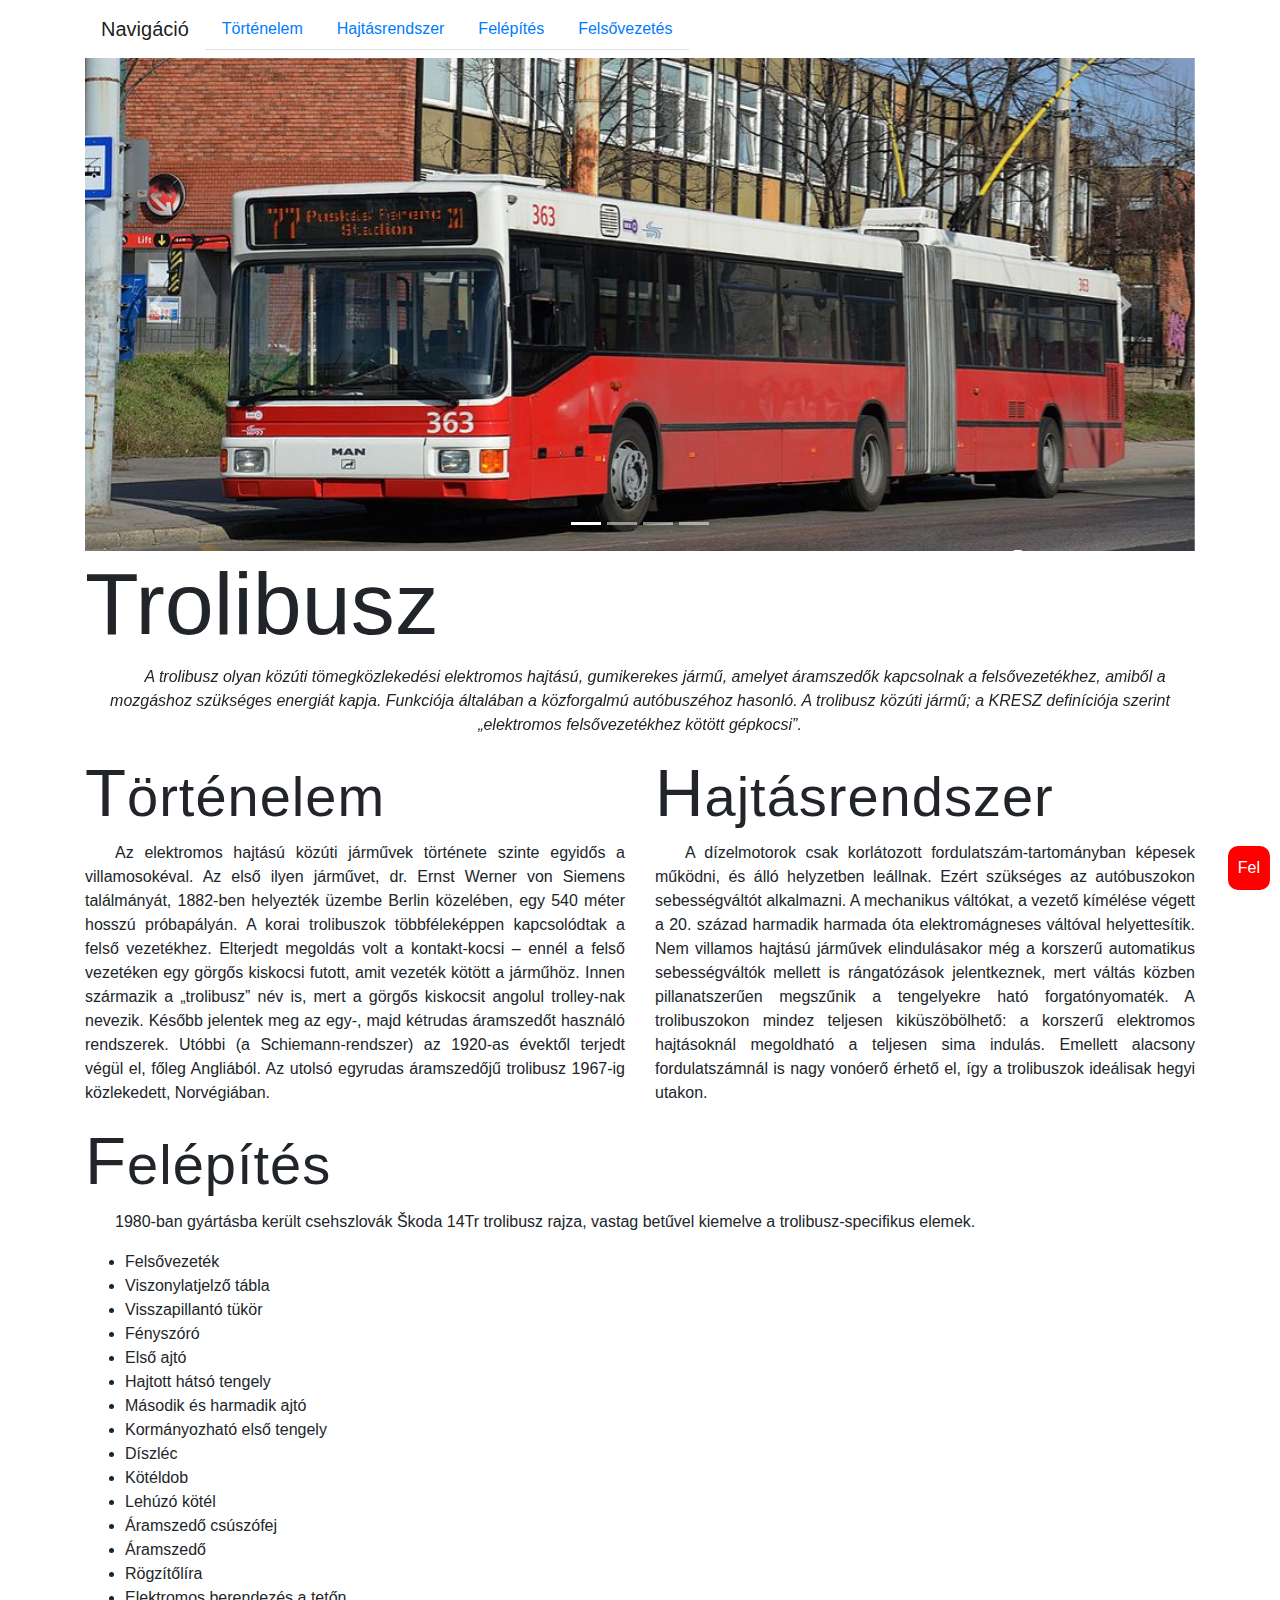
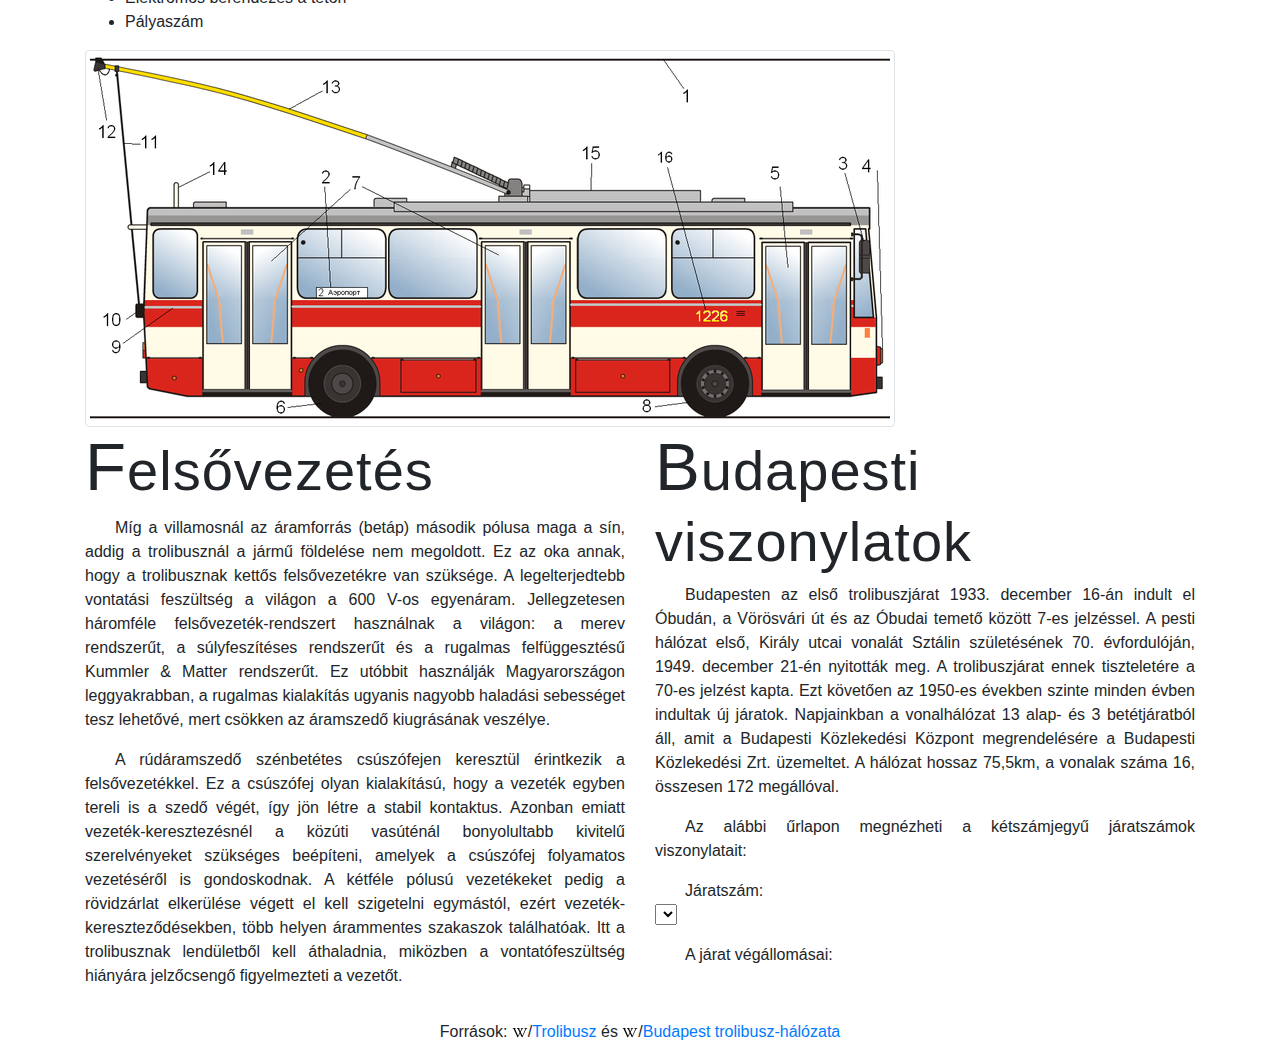
==== 2025-04-01_Trolibusz/index.html @ c4b38b80 "2." ====
<!DOCTYPE html>
<html lang="hu">

<head>
  <meta charset="UTF-8">
  <link rel="stylesheet" href="troli.css">
<script src="troli.js"></script>
  <meta name="trolibuszok" content="width=device-width, initial-scale=1">
  <link rel="stylesheet" href="css/bootstrap.min.css">
  <script src="js/jquery.min.js"></script>
  <script src="js/popper.min.js"></script>
  <script src="js/bootstrap.min.js"></script>
  <style>
  /* Make the image fully responsive */
  .carousel-inner img {
      width: 100%;
      height: 100%;
  }
  </style>
</head>

<body>

<div class="container">
<nav class="navbar navbar-expand-lg navbar-light bg-red">
  <a class="navbar-brand" href="#">Navigáció </a>
  <button class="navbar-toggler" type="button" data-toggle="collapse" data-target="#navbarNav" aria-controls="navbarNav" aria-expanded="false" aria-label="Toggle navigation">
    <span class="navbar-toggler-icon"></span>
  </button>
  <div class="collapse navbar-collapse" id="navbarNav">
    <ul class="nav nav-tabs bg-red">
      <li class="nav-item active">
        <a class="nav-link" href="#tortenelem">Történelem <span class="sr-only">(current)</span></a>
      </li>
      <li class="nav-item">
        <a class="nav-link" href="#hajtasrendszer">Hajtásrendszer</a>
      </li>
      <li class="nav-item">
        <a class="nav-link" href="#felepites">Felépítés</a>
      </li>
      <li class="nav-item">
        <a class="nav-link" href="#felsovezetes">Felsővezetés</a>
      </li>     
    </ul>
  </div>
</nav>
</div>

<div id="slider" class="container carousel slide" data-ride="carousel">
  <!-- Indicators -->
  <ul class="carousel-indicators">
    <li data-target="#slider" data-slide-to="0" class="active"></li>
    <li data-target="#slider" data-slide-to="1"></li>
    <li data-target="#slider" data-slide-to="2"></li>
    <li data-target="#slider" data-slide-to="3"></li>
  </ul>  
  <!-- The slideshow -->
  <div class="carousel-inner">
    <div class="carousel-item active">
      <img src="01.jpg" alt="MAN NGE152" title="MAN NGE152">
    </div>
    <div class="carousel-item">
      <img src="02.jpg" alt="Ikarus 411T" title="Ikarus 411T">
    </div>
    <div class="carousel-item">
      <img src="03.jpg" alt="Solaris Trollino 18 III" title="Solaris Trollino 18 III">
    </div>
    <div class="carousel-item">
      <img src="04.jpg" alt="Ikarus 280T" title="Ikarus 280T">
    </div>
  </div>  
  <!-- Left and right controls -->
  <a class="carousel-control-prev" href="#slider" data-slide="prev">
    <span class="carousel-control-prev-icon"></span>
  </a>
  <a class="carousel-control-next" href="#slider" data-slide="next">
    <span class="carousel-control-next-icon"></span>
  </a>
</div>

  
<div class="container">
  <div class="row">
    <div class="col-lg-12">
	  <h1 class="display-2">Trolibusz</h1>
      <p id="def">A trolibusz olyan közúti tömegközlekedési elektromos hajtású, gumikerekes jármű, amelyet áramszedők kapcsolnak a felsővezetékhez, amiből a mozgáshoz szükséges energiát kapja. Funkciója általában a közforgalmú autóbuszéhoz hasonló. A trolibusz közúti jármű; a KRESZ definíciója szerint „elektromos felsővezetékhez kötött gépkocsi”.</p>     
    </div>
  </div>
  <div class="row">
    <div class="col-lg-6" id="tortenelem">
      <h2 class="display-4">Történelem</h2>
      <p>Az elektromos hajtású közúti járművek története szinte egyidős a villamosokéval. Az első ilyen járművet, dr. Ernst Werner von Siemens találmányát, 1882-ben helyezték üzembe Berlin közelében, egy 540 méter hosszú próbapályán. A korai trolibuszok többféleképpen kapcsolódtak a felső vezetékhez. Elterjedt megoldás volt a kontakt-kocsi – ennél a felső vezetéken egy görgős kiskocsi futott, amit vezeték kötött a járműhöz. Innen származik a „trolibusz” név is, mert a görgős kiskocsit angolul trolley-nak nevezik. Később jelentek meg az egy-, majd kétrudas áramszedőt használó rendszerek. Utóbbi (a Schiemann-rendszer) az 1920-as évektől terjedt végül el, főleg Angliából. Az utolsó egyrudas áramszedőjű trolibusz 1967-ig közlekedett, Norvégiában.</p>
    </div>
    <div class="col-lg-6" id="hajtasrendszer">
      <h2 class="display-4">Hajtásrendszer</h2>
      <p>A dízelmotorok csak korlátozott fordulatszám-tartományban képesek működni, és álló helyzetben leállnak. Ezért szükséges az autóbuszokon sebességváltót alkalmazni. A mechanikus váltókat, a vezető kímélése végett a 20. század harmadik harmada óta elektromágneses váltóval helyettesítik. Nem villamos hajtású járművek elindulásakor még a korszerű automatikus sebességváltók mellett is rángatózások jelentkeznek, mert váltás közben pillanatszerűen megszűnik a tengelyekre ható forgatónyomaték. A trolibuszokon mindez teljesen kiküszöbölhető: a korszerű elektromos hajtásoknál megoldható a teljesen sima indulás. Emellett alacsony fordulatszámnál is nagy vonóerő érhető el, így a trolibuszok ideálisak hegyi utakon.</p>
    </div>
   </div>
   <div class="row">
    <div class="col-lg-12" id="felepites">
      <h2 class="display-4">Felépítés</h2> 
      <p>1980-ban gyártásba került csehszlovák Škoda 14Tr trolibusz rajza, vastag betűvel kiemelve a trolibusz-specifikus elemek.</p>
      <ul>
        <li>Felsővezeték</li>
        <li>Viszonylatjelző tábla</li>
        <li>Visszapillantó tükör</li>
        <li>Fényszóró</li>
        <li>Első ajtó</li>
        <li>Hajtott hátsó tengely</li>
        <li>Második és harmadik ajtó</li>
        <li>Kormányozható első tengely</li>
        <li>Díszléc</li>
        <li>Kötéldob</li>
        <li>Lehúzó kötél</li>
        <li>Áramszedő csúszófej</li>
        <li>Áramszedő</li>
        <li>Rögzítőlíra</li>
        <li>Elektromos berendezés a tetőn</li>
        <li>Pályaszám</li>
      </ul>
      <img src="jarmu.png" class="img-thumbnail" alt="Trolibusz felépítése" title="Trolibusz felépítése"/>      
     </div>
    </div>
    <div class="row">
    <div class="col-lg-6" id="felsovezetes">
      <h2 class="display-4">Felsővezetés</h2>        
      <p>Míg a villamosnál az áramforrás (betáp) második pólusa maga a sín, addig a trolibusznál a jármű földelése nem megoldott. Ez az oka annak, hogy a trolibusznak kettős felsővezetékre van szüksége. A legelterjedtebb vontatási feszültség a világon a 600 V-os egyenáram. Jellegzetesen háromféle felsővezeték-rendszert használnak a világon: a merev rendszerűt, a súlyfeszítéses rendszerűt és a rugalmas felfüggesztésű Kummler & Matter rendszerűt. Ez utóbbit használják Magyarországon leggyakrabban, a rugalmas kialakítás ugyanis nagyobb haladási sebességet tesz lehetővé, mert csökken az áramszedő kiugrásának veszélye.</p>
      <p>A rúdáramszedő szénbetétes csúszófejen keresztül érintkezik a felsővezetékkel. Ez a csúszófej olyan kialakítású, hogy a vezeték egyben tereli is a szedő végét, így jön létre a stabil kontaktus. Azonban emiatt vezeték-keresztezésnél a közúti vasúténál bonyolultabb kivitelű szerelvényeket szükséges beépíteni, amelyek a csúszófej folyamatos vezetéséről is gondoskodnak. A kétféle pólusú vezetékeket pedig a rövidzárlat elkerülése végett el kell szigetelni egymástól, ezért vezeték-kereszteződésekben, több helyen árammentes szakaszok találhatóak. Itt a trolibusznak lendületből kell áthaladnia, miközben a vontatófeszültség hiányára jelzőcsengő figyelmezteti a vezetőt.</p>      
    </div>
    <div class="col-lg-6" id="viszonylatok">
      <h2 class="display-4">Budapesti viszonylatok</h2> 
      <p>Budapesten az első trolibuszjárat 1933. december 16-án indult el Óbudán, a Vörösvári út és az Óbudai temető között 7-es jelzéssel. A pesti hálózat első, Király utcai vonalát Sztálin születésének 70. évfordulóján, 1949. december 21-én nyitották meg. A trolibuszjárat ennek tiszteletére a 70-es jelzést kapta. Ezt követően az 1950-es években szinte minden évben indultak új járatok. Napjainkban a vonalhálózat 13 alap- és 3 betétjáratból áll, amit a Budapesti Közlekedési Központ megrendelésére a Budapesti Közlekedési Zrt. üzemeltet. A hálózat hossaz 75,5km, a vonalak száma 16, összesen 172 megállóval.</p>
      <p>Az alábbi űrlapon megnézheti a kétszámjegyű járatszámok viszonylatait:</p>
      <form method="post">
      <p>Járatszám: 
      <br>
      <select onclick="vegallomasKiiras(this.value)">       
      <script>
        vegallomasNevek.forEach(jaratKiiras);
      </script>
      </select>
      </p>
      <p>A járat végállomásai:<br>
      <b id="vegallomasok">
        <script>vegallomasKiiras("70");</script>
      </b>
      </p>
      </form>
    </div>
  </div>
  <button onclick="fel()" id="felGomb" title="Az oldal tetejére">Fel</button> 
</div>
<footer class="text-center py-3">Források:
    <img src="wikiindexico.png">/<a href="https://hu.wikipedia.org/wiki/Trolibusz" target="_blank">Trolibusz</a>
    és
    <img src="wikiindexico.png">/<a href="https://hu.wikipedia.org/wiki/Budapest_trolibuszvonal-hálózata" target="_blank">Budapest trolibusz-hálózata</a>
</footer>

</body>
</html>
---- 2025-04-01_Trolibusz/troli.css ----
h2{
  letter-spacing: 1px;
  margin-top: 20px;
  margin-bottom: 20px;
}

h2:first-letter {
  font-size: 120%;
  margin-top: 50px;
}

p{
  text-indent: 30px;
  text-align: justify;
}

#def{
  font-style: italic;
  text-align: center;
}

#jaratviszonylatok{
  text-align: center;
  border: 2px solid red;
  border-radius: 15px;
  margin-bottom: 100px;
}

#jaratviszonylatok p{
  text-indent: 0px;
  text-align: center;
}

#magyarazat{
  border: 2px solid red;
  border-radius: 15px;
  margin: 10px 0px 20px;
}

#magyarazat ol li{
  margin: 5px -10px 0px;
  font-style: italic;
  font-size: 90%;
}

#felGomb {
  position: fixed;
  bottom: 10px;
  right: 10px;
  z-index: 99; 
  border: none;
  outline: none;
  background-color: red;
  color: white;
  cursor: pointer;
  padding: 10px;
  border-radius: 10px; 
  }
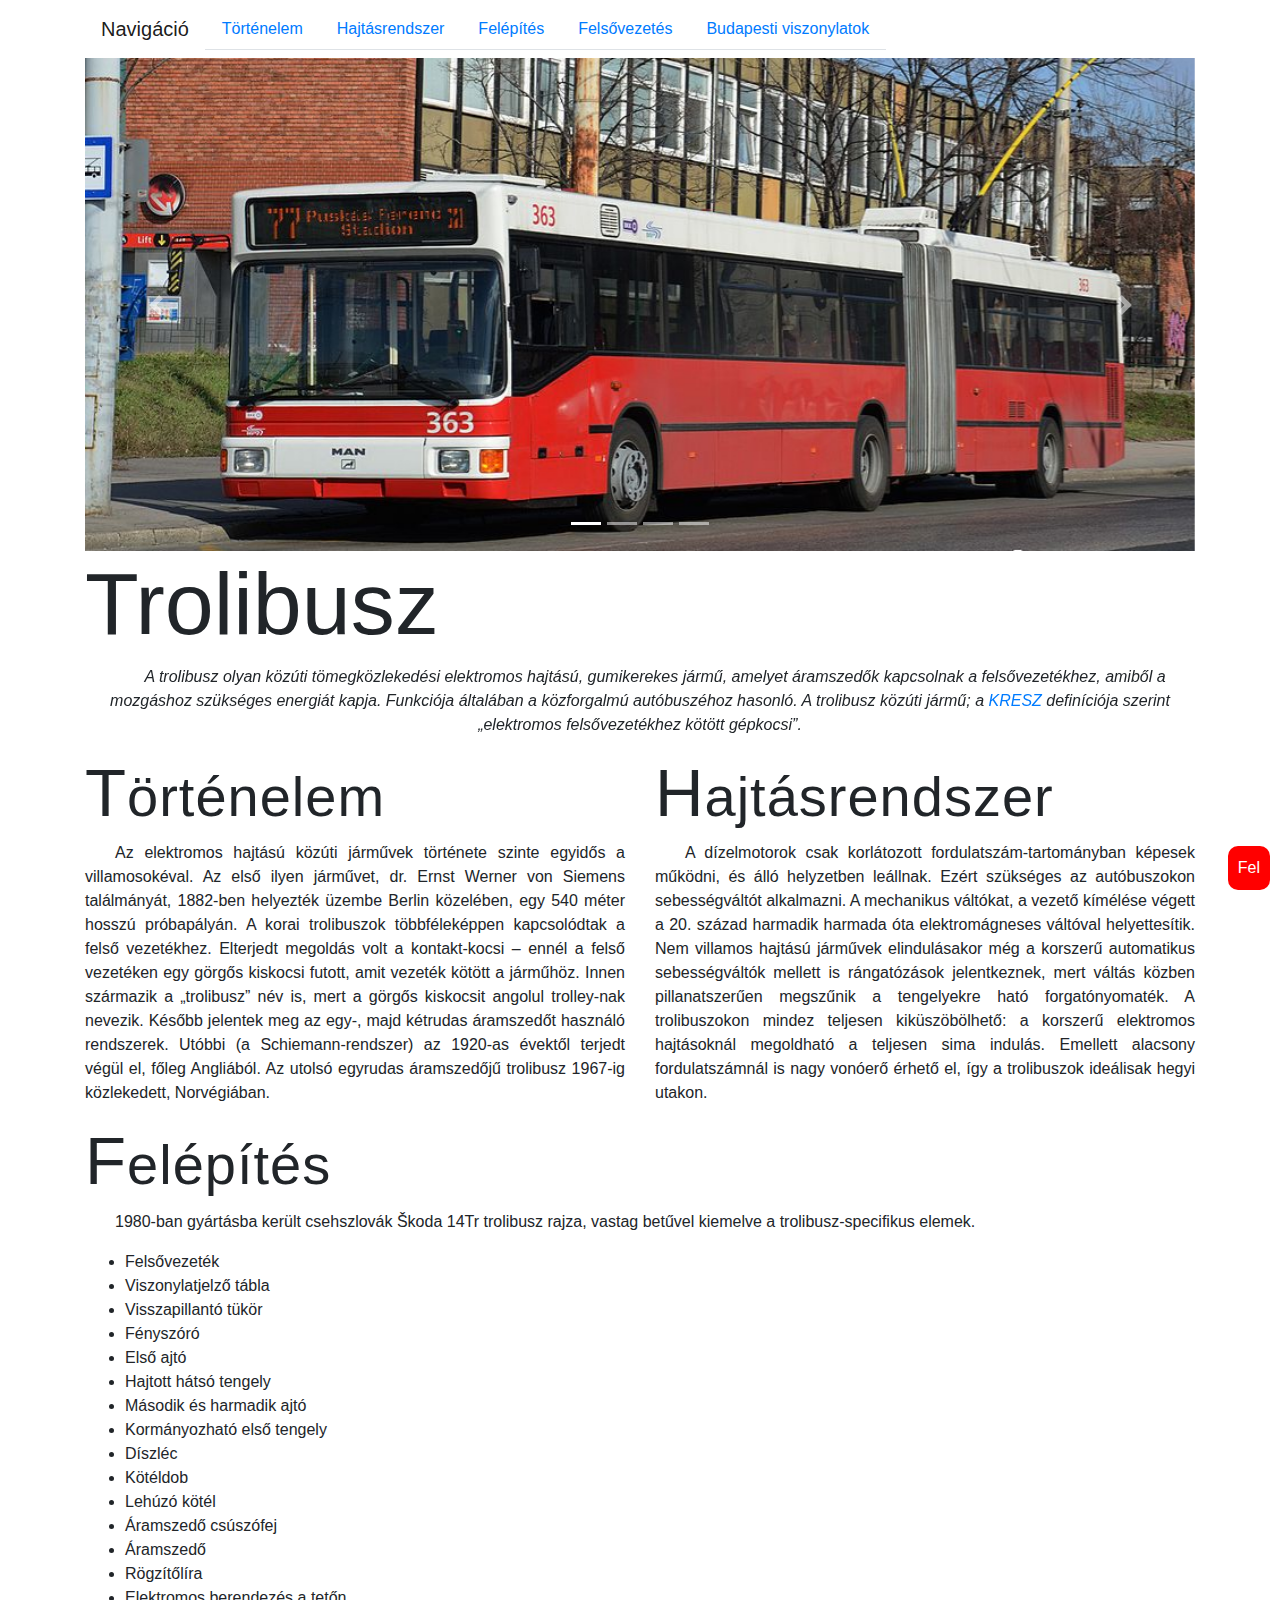
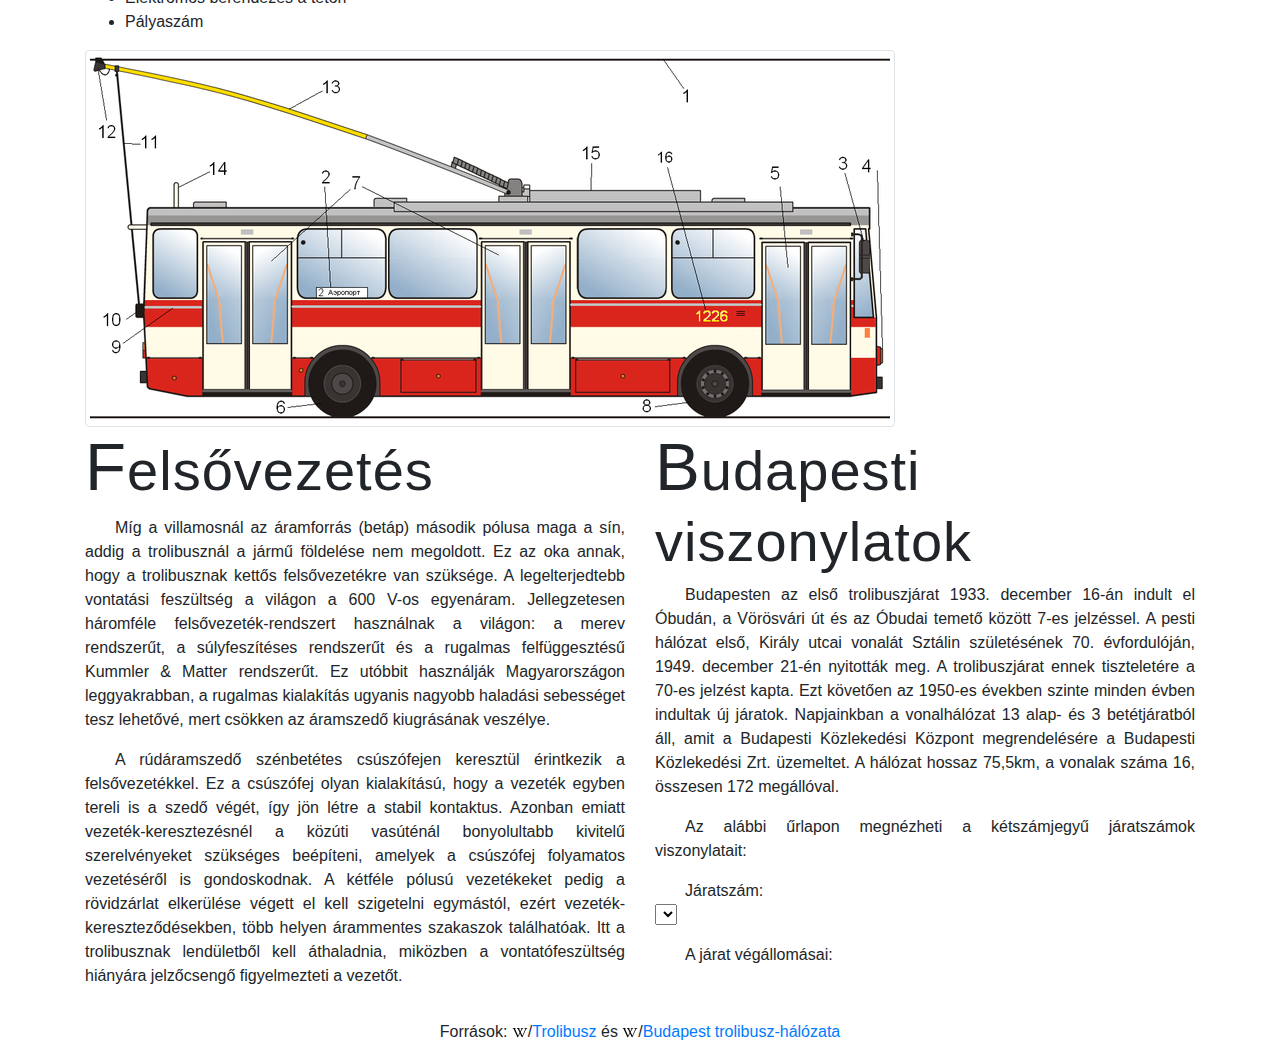
==== commit 3a293240: "4." ====
--- a/2025-04-01_Trolibusz/index.html
+++ b/2025-04-01_Trolibusz/index.html
@@ -41,6 +41,9 @@
       <li class="nav-item">
         <a class="nav-link" href="#felsovezetes">Felsővezetés</a>
       </li>     
+      <li class="nav-item">
+        <a class="nav-link" href="#viszonylatok"> Budapesti viszonylatok</a>
+      </li>
     </ul>
   </div>
 </nav>
@@ -83,13 +86,12 @@
   <div class="row">
     <div class="col-lg-12">
 	  <h1 class="display-2">Trolibusz</h1>
-      <p id="def">A trolibusz olyan közúti tömegközlekedési elektromos hajtású, gumikerekes jármű, amelyet áramszedők kapcsolnak a felsővezetékhez, amiből a mozgáshoz szükséges energiát kapja. Funkciója általában a közforgalmú autóbuszéhoz hasonló. A trolibusz közúti jármű; a KRESZ definíciója szerint „elektromos felsővezetékhez kötött gépkocsi”.</p>     
+      <p id="def">A trolibusz olyan közúti tömegközlekedési elektromos hajtású, gumikerekes jármű, amelyet áramszedők kapcsolnak a felsővezetékhez, amiből a mozgáshoz szükséges energiát kapja. Funkciója általában a közforgalmú autóbuszéhoz hasonló.  A trolibusz közúti jármű; a <a href="http://net.jogtar.hu/kresz" target="_blank">KRESZ</a> definíciója szerint „elektromos felsővezetékhez kötött gépkocsi”.</p>    
     </div>
   </div>
   <div class="row">
     <div class="col-lg-6" id="tortenelem">
-      <h2 class="display-4">Történelem</h2>
-      <p>Az elektromos hajtású közúti járművek története szinte egyidős a villamosokéval. Az első ilyen járművet, dr. Ernst Werner von Siemens találmányát, 1882-ben helyezték üzembe Berlin közelében, egy 540 méter hosszú próbapályán. A korai trolibuszok többféleképpen kapcsolódtak a felső vezetékhez. Elterjedt megoldás volt a kontakt-kocsi – ennél a felső vezetéken egy görgős kiskocsi futott, amit vezeték kötött a járműhöz. Innen származik a „trolibusz” név is, mert a görgős kiskocsit angolul trolley-nak nevezik. Később jelentek meg az egy-, majd kétrudas áramszedőt használó rendszerek. Utóbbi (a Schiemann-rendszer) az 1920-as évektől terjedt végül el, főleg Angliából. Az utolsó egyrudas áramszedőjű trolibusz 1967-ig közlekedett, Norvégiában.</p>
+      <h2 class="display-4">Történelem</h2>      <p>Az elektromos hajtású közúti járművek története szinte egyidős a villamosokéval. Az első ilyen járművet, dr. Ernst Werner von Siemens találmányát, 1882-ben helyezték üzembe Berlin közelében, egy 540 méter hosszú próbapályán. A korai trolibuszok többféleképpen kapcsolódtak a felső vezetékhez. Elterjedt megoldás volt a kontakt-kocsi – ennél a felső vezetéken egy görgős kiskocsi futott, amit vezeték kötött a járműhöz. Innen származik a „trolibusz” név is, mert a görgős kiskocsit angolul trolley-nak nevezik. Később jelentek meg az egy-, majd kétrudas áramszedőt használó rendszerek. Utóbbi (a Schiemann-rendszer) az 1920-as évektől terjedt végül el, főleg Angliából. Az utolsó egyrudas áramszedőjű trolibusz 1967-ig közlekedett, Norvégiában.</p>
     </div>
     <div class="col-lg-6" id="hajtasrendszer">
       <h2 class="display-4">Hajtásrendszer</h2>
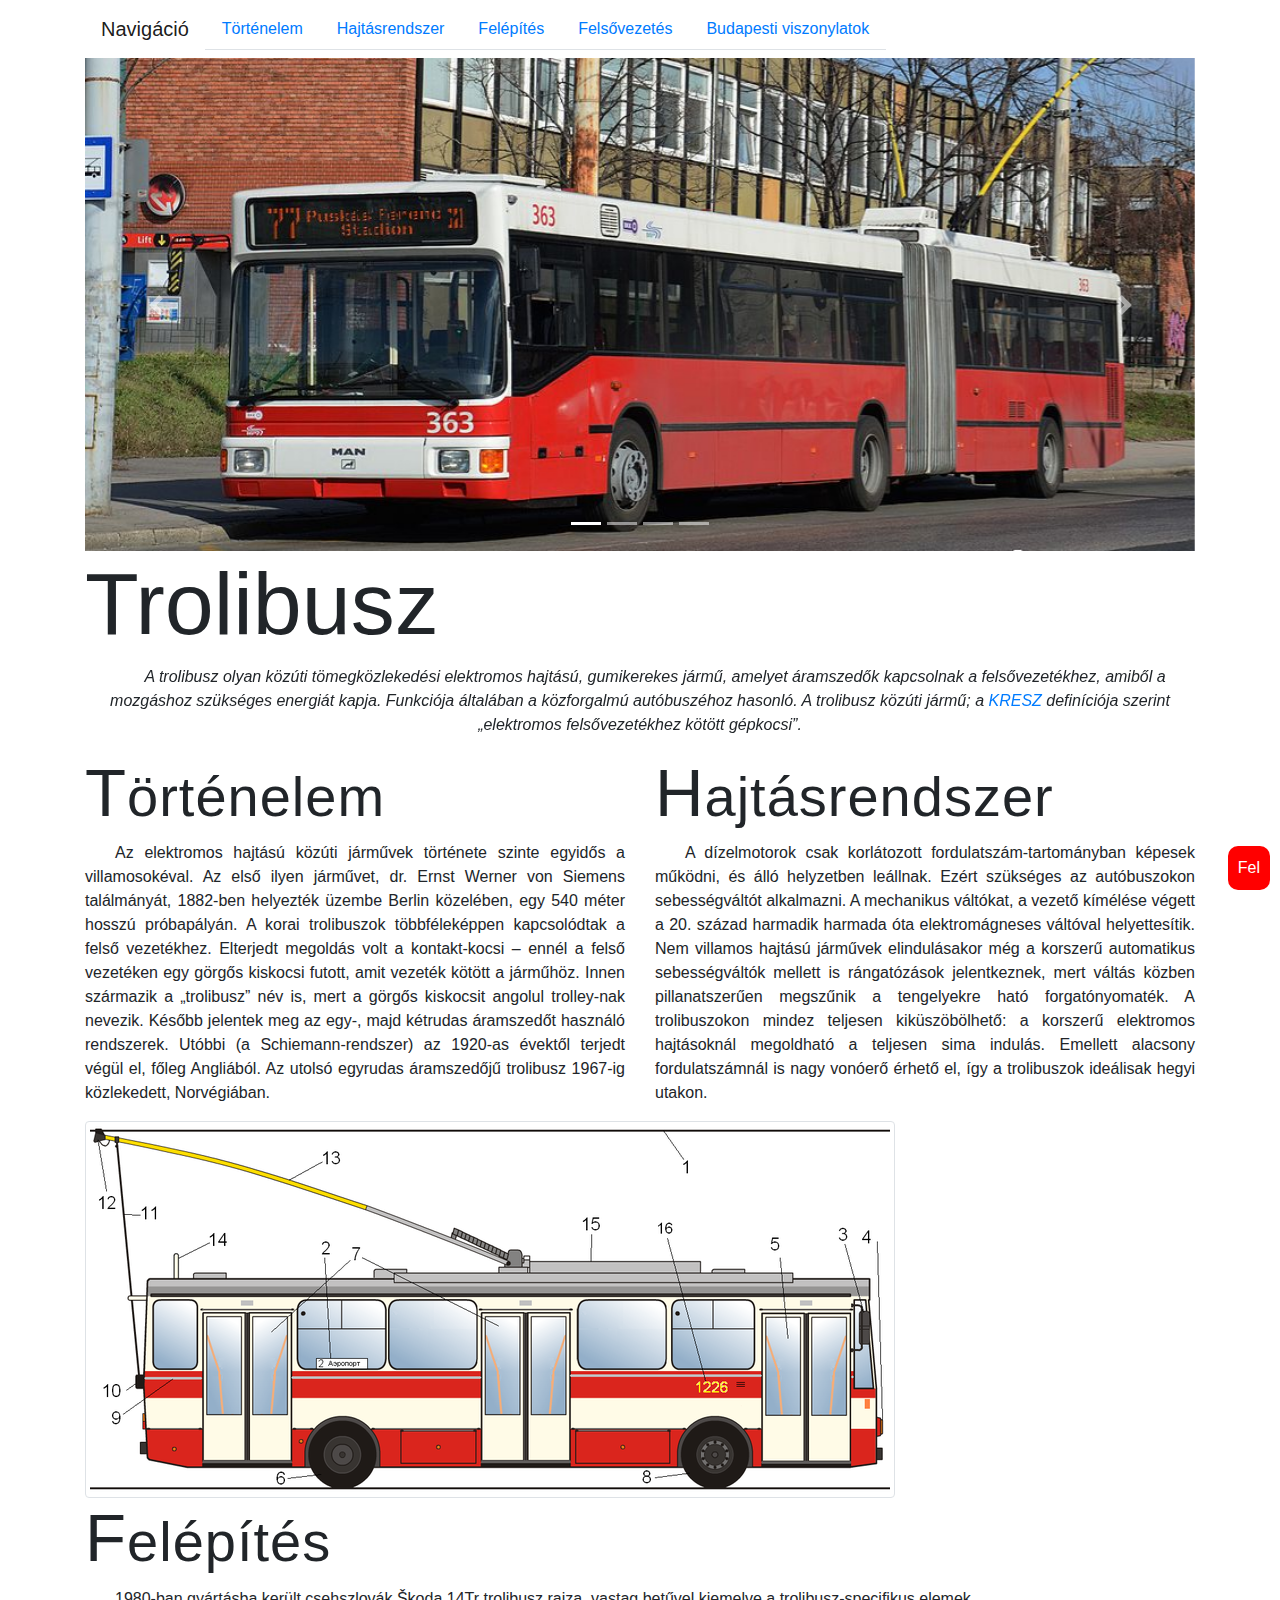
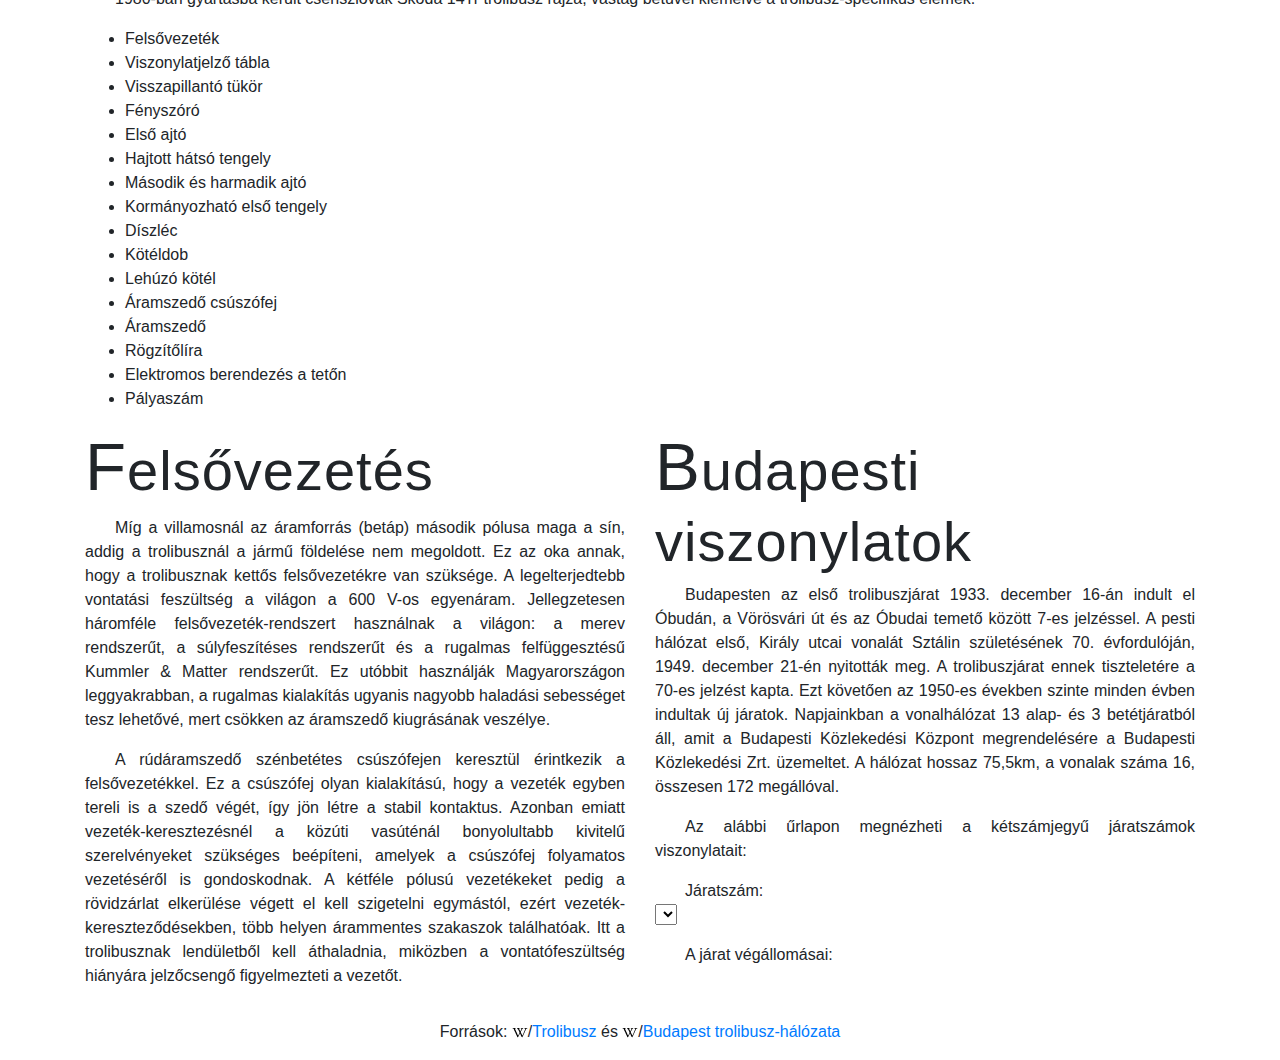
==== commit c1ae3ef9: "5." ====
--- a/2025-04-01_Trolibusz/index.html
+++ b/2025-04-01_Trolibusz/index.html
@@ -100,6 +100,7 @@
    </div>
    <div class="row">
     <div class="col-lg-12" id="felepites">
+      <img src="jarmu.png" class="img-thumbnail" alt="Trolibusz felépítése" title="Trolibusz felépítése"/> 
       <h2 class="display-4">Felépítés</h2> 
       <p>1980-ban gyártásba került csehszlovák Škoda 14Tr trolibusz rajza, vastag betűvel kiemelve a trolibusz-specifikus elemek.</p>
       <ul>
@@ -120,7 +121,7 @@
         <li>Elektromos berendezés a tetőn</li>
         <li>Pályaszám</li>
       </ul>
-      <img src="jarmu.png" class="img-thumbnail" alt="Trolibusz felépítése" title="Trolibusz felépítése"/>      
+     
      </div>
     </div>
     <div class="row">
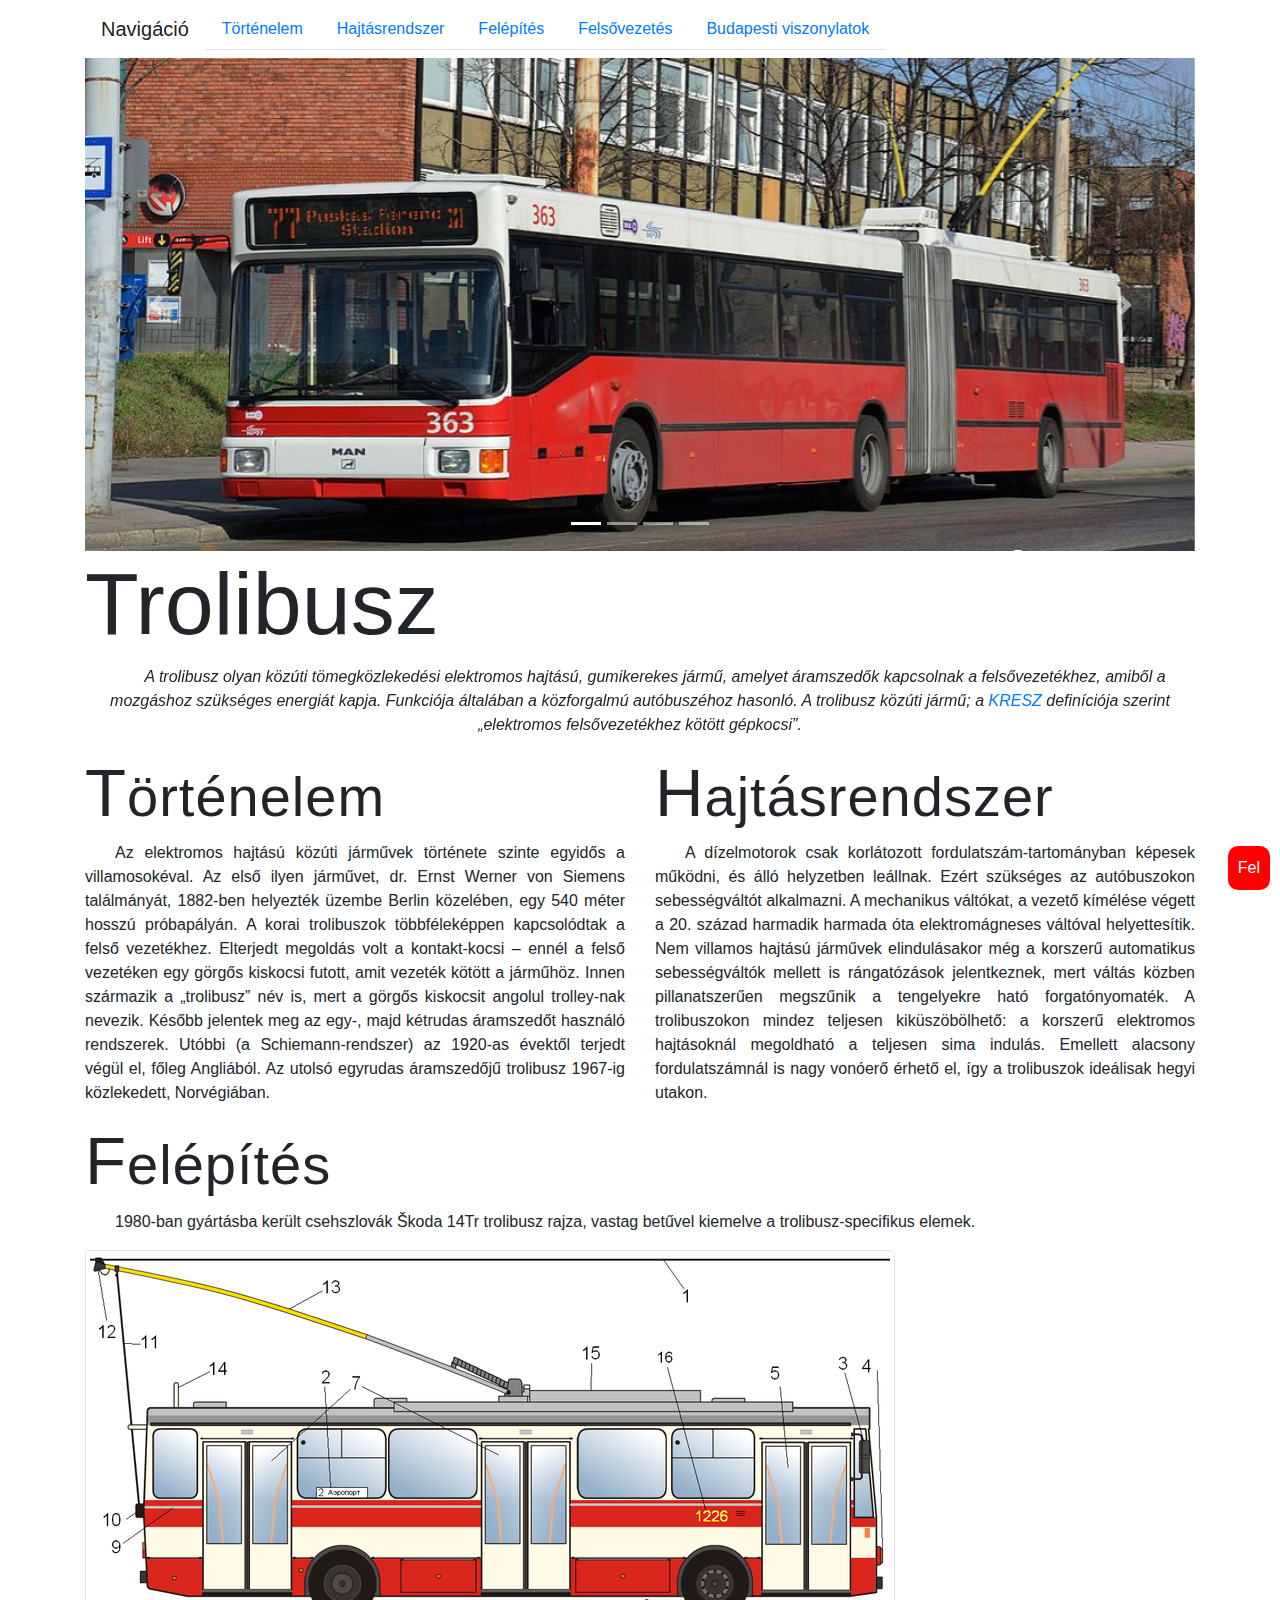
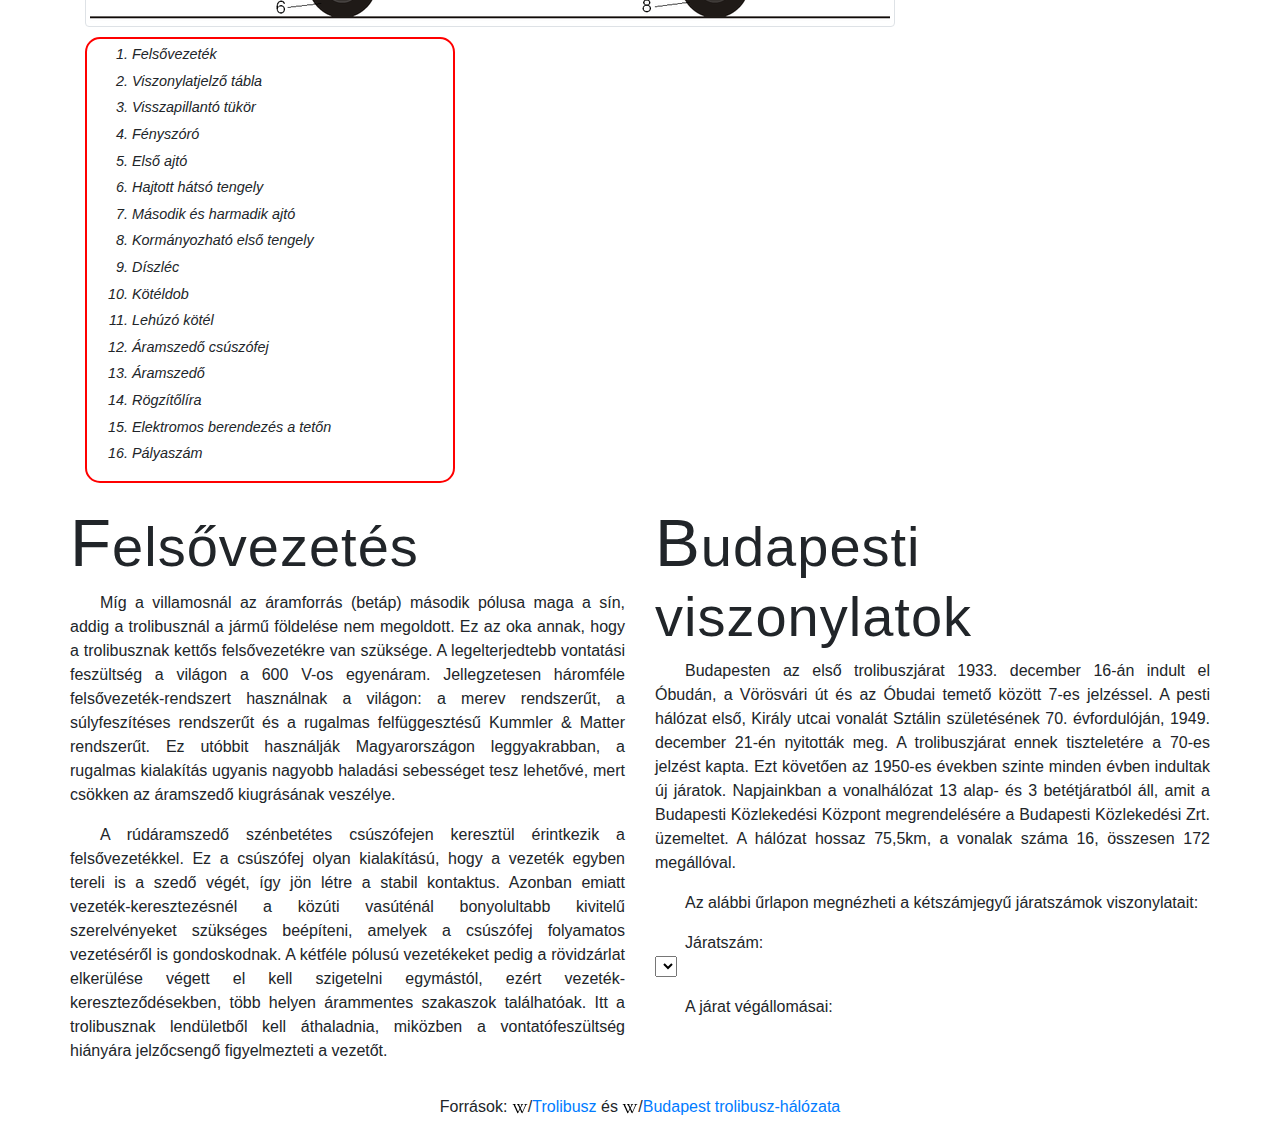
==== commit 4f417195: "7." ====
--- a/2025-04-01_Trolibusz/index.html
+++ b/2025-04-01_Trolibusz/index.html
@@ -97,30 +97,34 @@
       <h2 class="display-4">Hajtásrendszer</h2>
       <p>A dízelmotorok csak korlátozott fordulatszám-tartományban képesek működni, és álló helyzetben leállnak. Ezért szükséges az autóbuszokon sebességváltót alkalmazni. A mechanikus váltókat, a vezető kímélése végett a 20. század harmadik harmada óta elektromágneses váltóval helyettesítik. Nem villamos hajtású járművek elindulásakor még a korszerű automatikus sebességváltók mellett is rángatózások jelentkeznek, mert váltás közben pillanatszerűen megszűnik a tengelyekre ható forgatónyomaték. A trolibuszokon mindez teljesen kiküszöbölhető: a korszerű elektromos hajtásoknál megoldható a teljesen sima indulás. Emellett alacsony fordulatszámnál is nagy vonóerő érhető el, így a trolibuszok ideálisak hegyi utakon.</p>
     </div>
-   </div>
+  </div class="container">
    <div class="row">
-    <div class="col-lg-12" id="felepites">
-      <img src="jarmu.png" class="img-thumbnail" alt="Trolibusz felépítése" title="Trolibusz felépítése"/> 
+    <div class="col-lg-12" id="Felépítés">
+      <div class="display-4">
+
+      </div>
       <h2 class="display-4">Felépítés</h2> 
       <p>1980-ban gyártásba került csehszlovák Škoda 14Tr trolibusz rajza, vastag betűvel kiemelve a trolibusz-specifikus elemek.</p>
-      <ul>
-        <li>Felsővezeték</li>
-        <li>Viszonylatjelző tábla</li>
-        <li>Visszapillantó tükör</li>
-        <li>Fényszóró</li>
-        <li>Első ajtó</li>
-        <li>Hajtott hátsó tengely</li>
-        <li>Második és harmadik ajtó</li>
-        <li>Kormányozható első tengely</li>
-        <li>Díszléc</li>
-        <li>Kötéldob</li>
-        <li>Lehúzó kötél</li>
-        <li>Áramszedő csúszófej</li>
-        <li>Áramszedő</li>
-        <li>Rögzítőlíra</li>
-        <li>Elektromos berendezés a tetőn</li>
-        <li>Pályaszám</li>
-      </ul>
+      <img src="jarmu.png" class="img-thumbnail" alt="Trolibusz felépítése" title="Trolibusz felépítése"/> 
+      <div class="col-lg-4" id="magyarazat">
+        <ol>
+          <li>Felsővezeték</li>
+          <li>Viszonylatjelző tábla</li>
+          <li>Visszapillantó tükör</li>
+          <li>Fényszóró</li>
+          <li>Első ajtó</li>
+          <li>Hajtott hátsó tengely</li>
+          <li>Második és harmadik ajtó</li>
+          <li>Kormányozható első tengely</li>
+          <li>Díszléc</li>
+          <li>Kötéldob</li>
+          <li>Lehúzó kötél</li>
+          <li>Áramszedő csúszófej</li>
+          <li>Áramszedő</li>
+          <li>Rögzítőlíra</li>
+          <li>Elektromos berendezés a tetőn</li>
+          <li>Pályaszám</li>
+        </ol>    
      
      </div>
     </div>
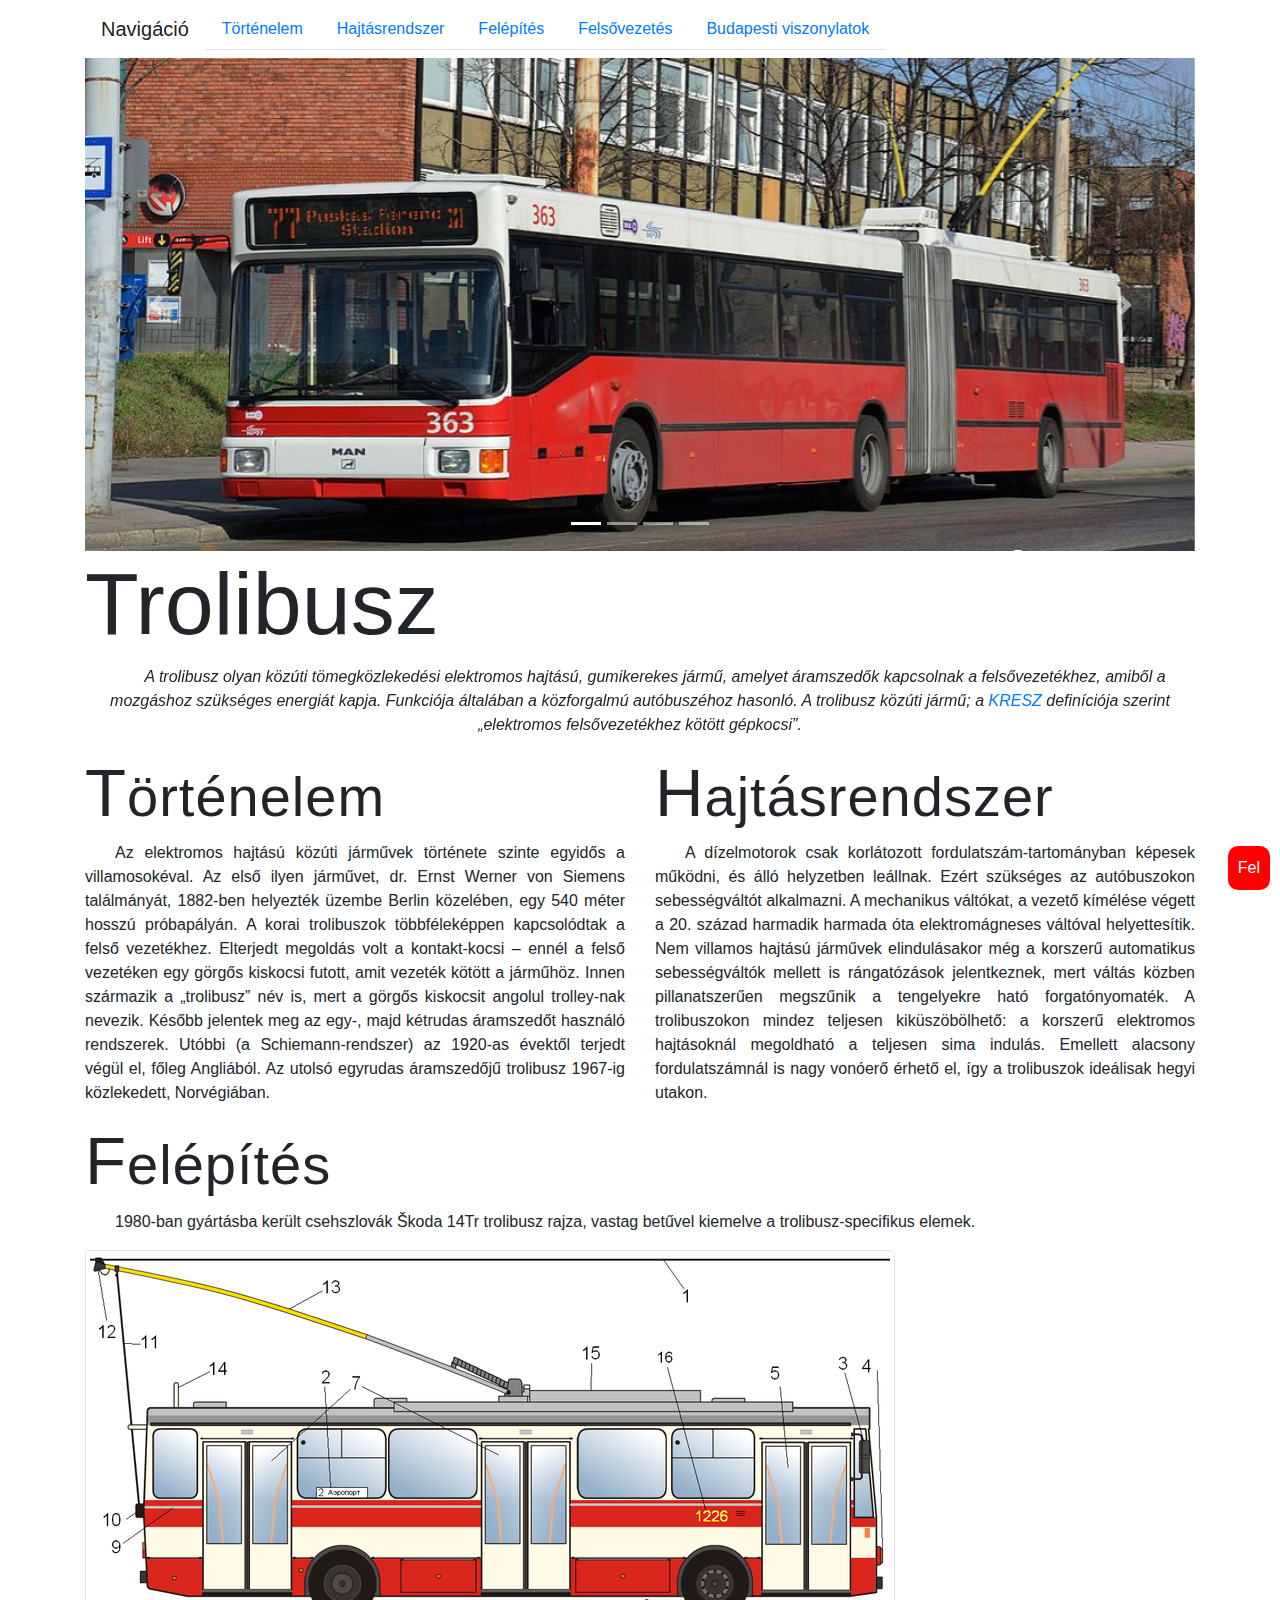
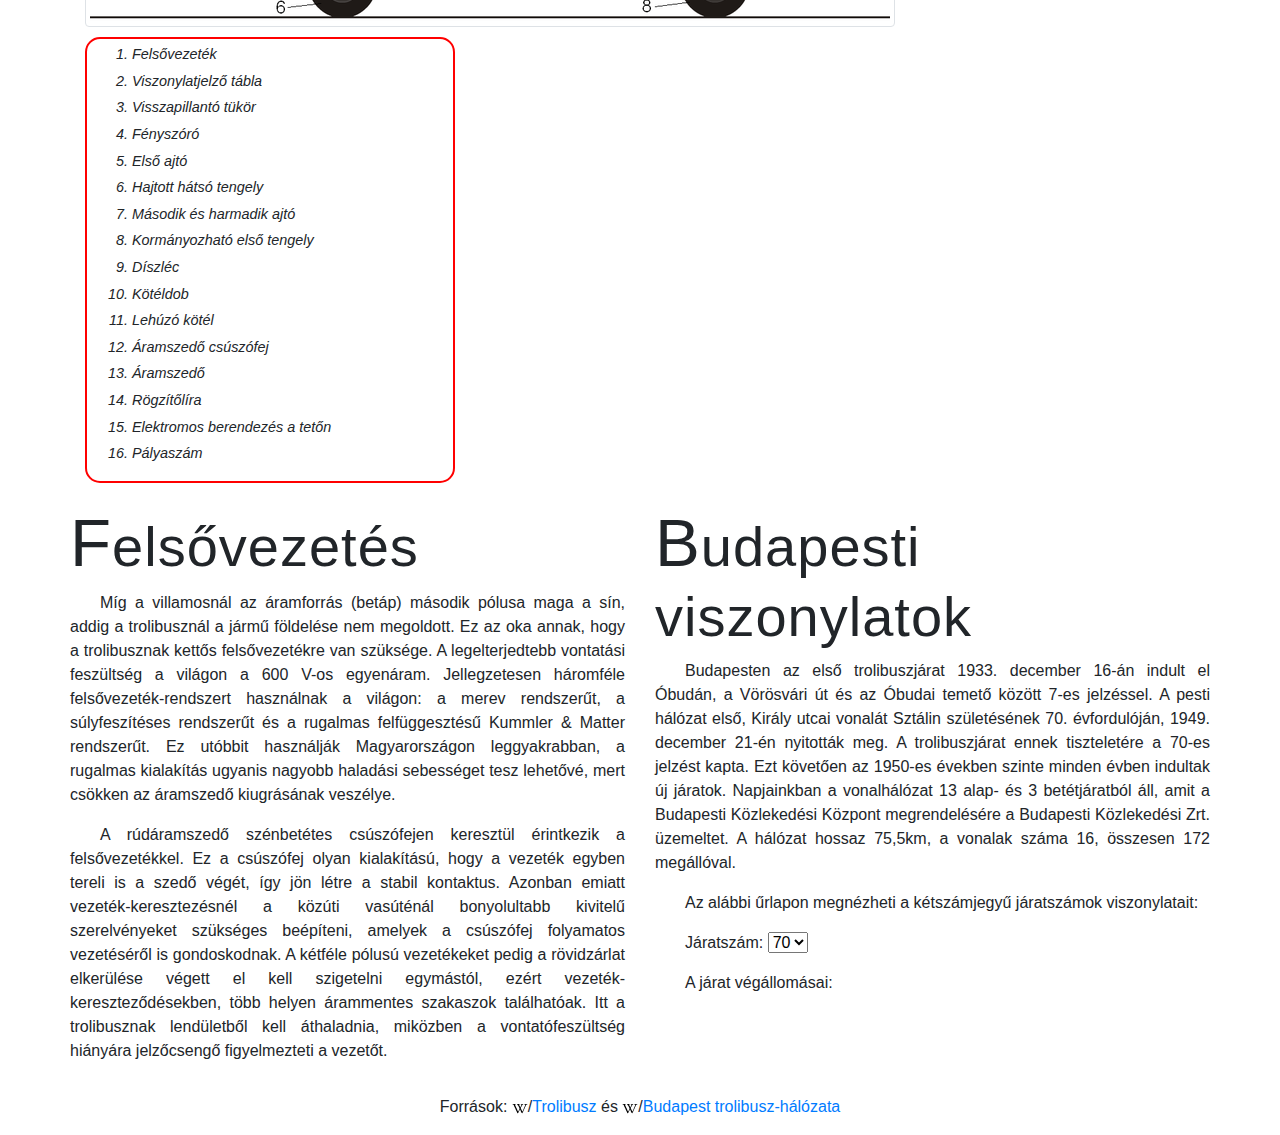
==== commit 4a458901: "7.1." ====
--- a/2025-04-01_Trolibusz/index.html
+++ b/2025-04-01_Trolibusz/index.html
@@ -134,12 +134,13 @@
       <p>Míg a villamosnál az áramforrás (betáp) második pólusa maga a sín, addig a trolibusznál a jármű földelése nem megoldott. Ez az oka annak, hogy a trolibusznak kettős felsővezetékre van szüksége. A legelterjedtebb vontatási feszültség a világon a 600 V-os egyenáram. Jellegzetesen háromféle felsővezeték-rendszert használnak a világon: a merev rendszerűt, a súlyfeszítéses rendszerűt és a rugalmas felfüggesztésű Kummler & Matter rendszerűt. Ez utóbbit használják Magyarországon leggyakrabban, a rugalmas kialakítás ugyanis nagyobb haladási sebességet tesz lehetővé, mert csökken az áramszedő kiugrásának veszélye.</p>
       <p>A rúdáramszedő szénbetétes csúszófejen keresztül érintkezik a felsővezetékkel. Ez a csúszófej olyan kialakítású, hogy a vezeték egyben tereli is a szedő végét, így jön létre a stabil kontaktus. Azonban emiatt vezeték-keresztezésnél a közúti vasúténál bonyolultabb kivitelű szerelvényeket szükséges beépíteni, amelyek a csúszófej folyamatos vezetéséről is gondoskodnak. A kétféle pólusú vezetékeket pedig a rövidzárlat elkerülése végett el kell szigetelni egymástól, ezért vezeték-kereszteződésekben, több helyen árammentes szakaszok találhatóak. Itt a trolibusznak lendületből kell áthaladnia, miközben a vontatófeszültség hiányára jelzőcsengő figyelmezteti a vezetőt.</p>      
     </div>
-    <div class="col-lg-6" id="viszonylatok">
+    <div class="col-lg-6" id="jaratviszonyok">
       <h2 class="display-4">Budapesti viszonylatok</h2> 
       <p>Budapesten az első trolibuszjárat 1933. december 16-án indult el Óbudán, a Vörösvári út és az Óbudai temető között 7-es jelzéssel. A pesti hálózat első, Király utcai vonalát Sztálin születésének 70. évfordulóján, 1949. december 21-én nyitották meg. A trolibuszjárat ennek tiszteletére a 70-es jelzést kapta. Ezt követően az 1950-es években szinte minden évben indultak új járatok. Napjainkban a vonalhálózat 13 alap- és 3 betétjáratból áll, amit a Budapesti Közlekedési Központ megrendelésére a Budapesti Közlekedési Zrt. üzemeltet. A hálózat hossaz 75,5km, a vonalak száma 16, összesen 172 megállóval.</p>
       <p>Az alábbi űrlapon megnézheti a kétszámjegyű járatszámok viszonylatait:</p>
       <form method="post">
-      <p>Járatszám: 
+      <p>Járatszám:
+        <select id="jaratSzam" onchange="vegallomasKiiras(this.value)">
       <br>
       <select onclick="vegallomasKiiras(this.value)">       
       <script>
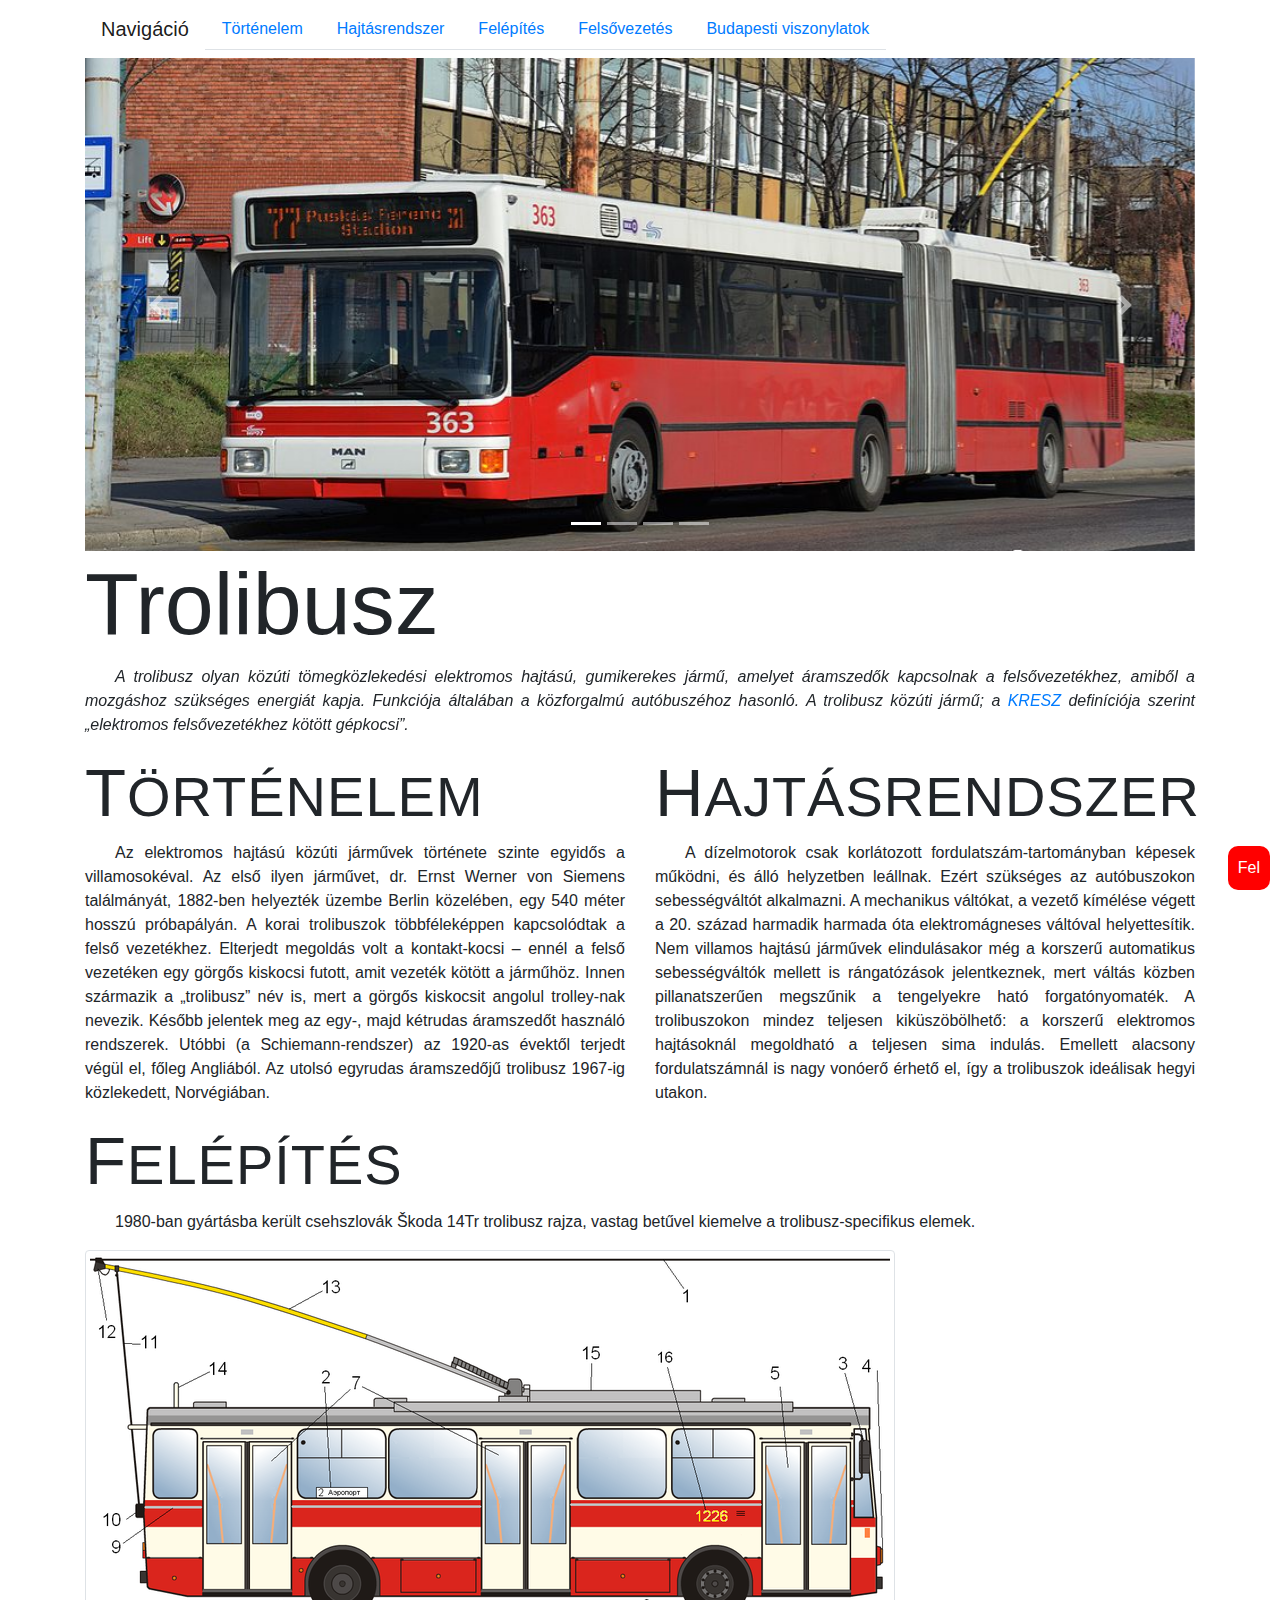
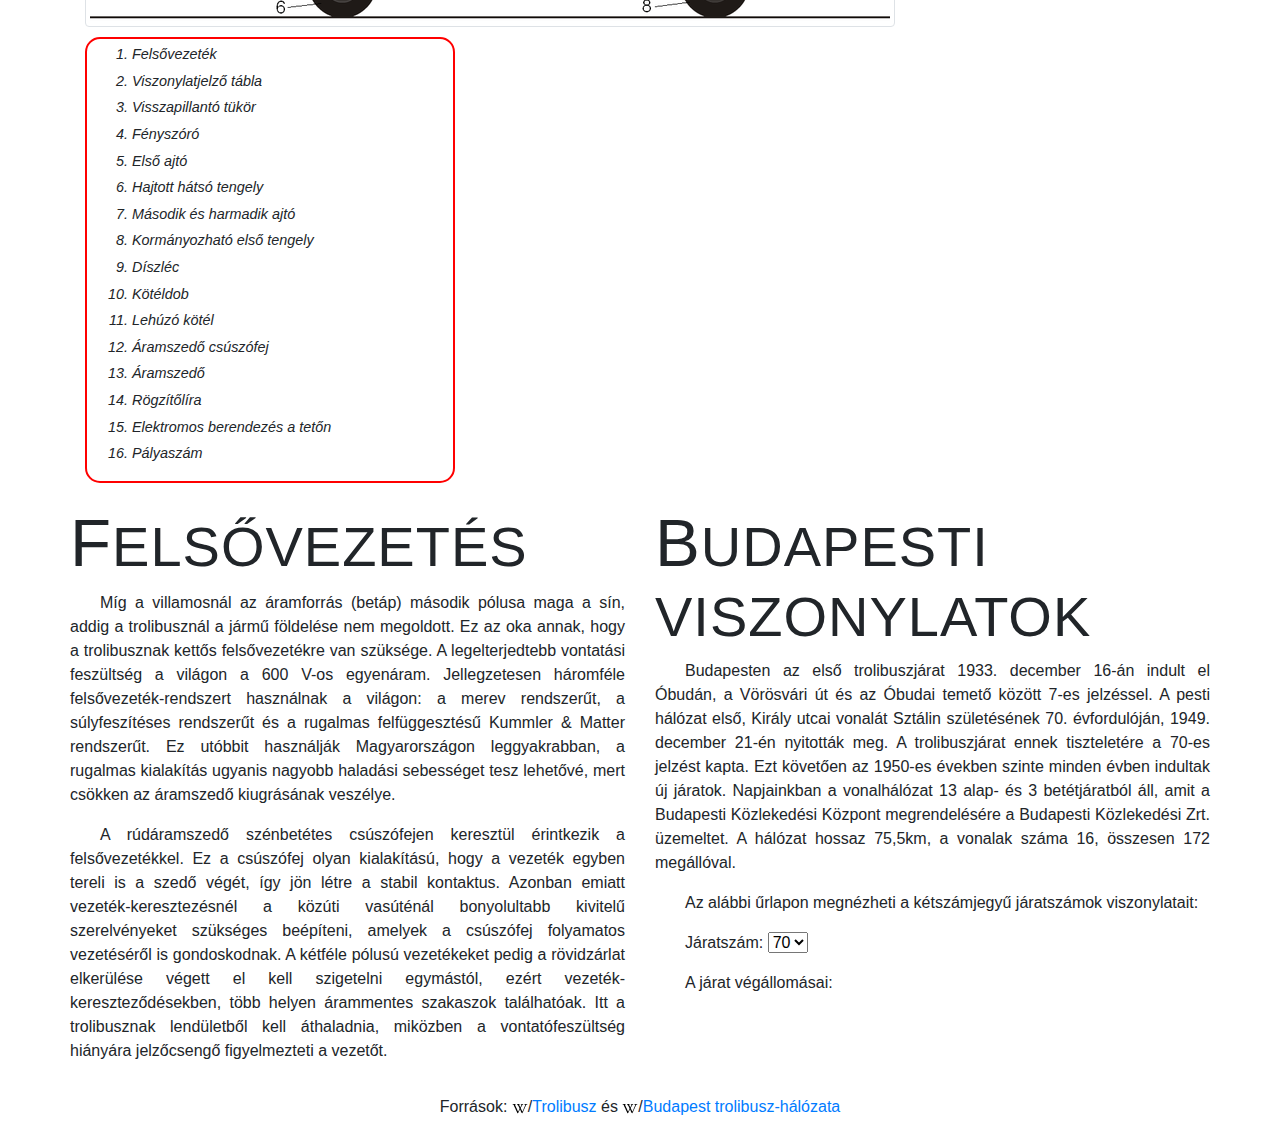
==== commit 604d1a13: "9." ====
--- a/2025-04-01_Trolibusz/index.html
+++ b/2025-04-01_Trolibusz/index.html
@@ -156,7 +156,7 @@
       </form>
     </div>
   </div>
-  <button onclick="fel()" id="felGomb" title="Az oldal tetejére">Fel</button> 
+  <button onclick="fel()" id="felGomb" title="Az oldal tetejére">Fel</button>
 </div>
 <footer class="text-center py-3">Források:
     <img src="wikiindexico.png">/<a href="https://hu.wikipedia.org/wiki/Trolibusz" target="_blank">Trolibusz</a>
--- a/2025-04-01_Trolibusz/troli.css
+++ b/2025-04-01_Trolibusz/troli.css
@@ -2,11 +2,13 @@
   letter-spacing: 1px;
   margin-top: 20px;
   margin-bottom: 20px;
+  text-transform: uppercase;
 }
 
 h2:first-letter {
   font-size: 120%;
   margin-top: 50px;
+  text-transform: uppercase;
 }
 
 p{
@@ -16,7 +18,7 @@
 
 #def{
   font-style: italic;
-  text-align: center;
+  text-align: justify;
 }
 
 #jaratviszonylatok{
@@ -54,6 +56,11 @@
   color: white;
   cursor: pointer;
   padding: 10px;
-  border-radius: 10px; 
+  border-radius: 10px;
   }
 
+  #felGomb:hover{
+    background-color: #555;
+  }
+
+
